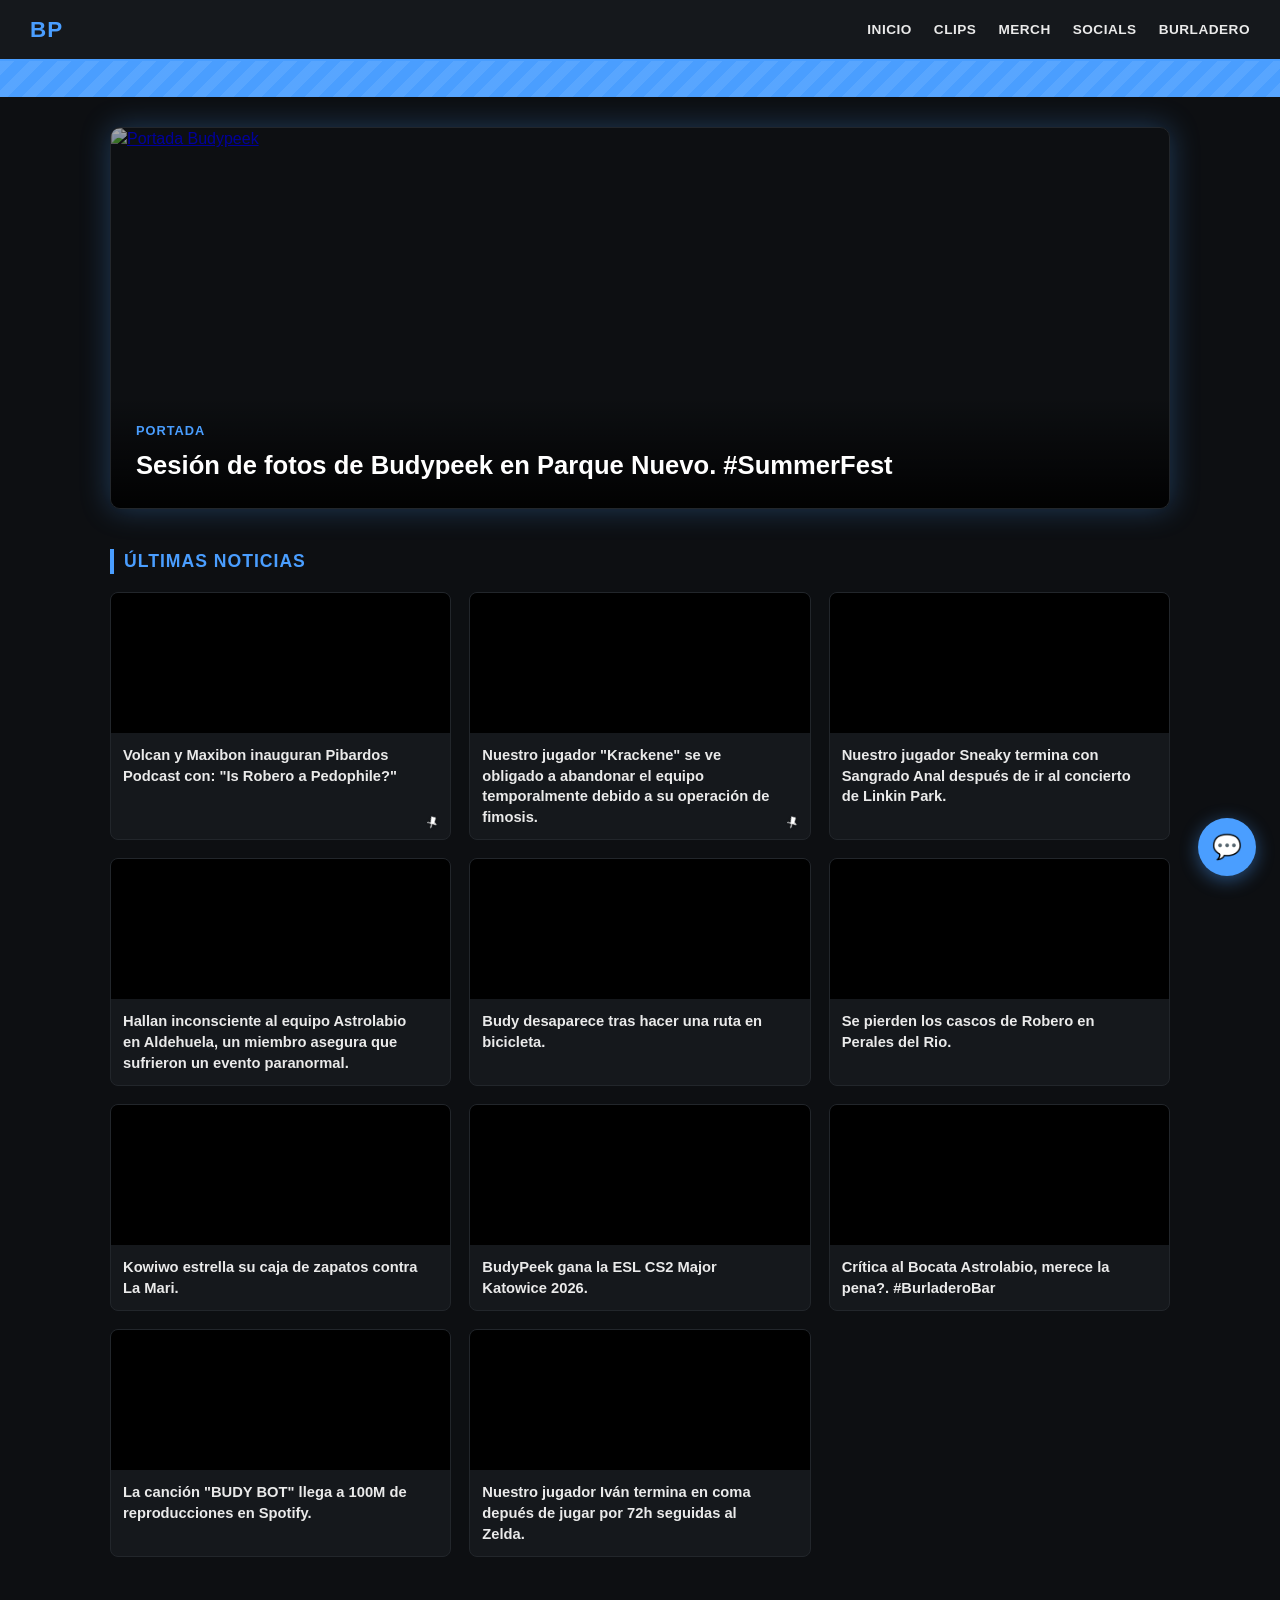
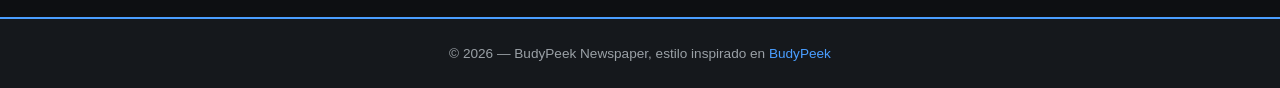
==== newspaper/index.html @ b358adf5 "Web 2.0.0" ====
<!DOCTYPE html>
<html lang="es">
<head>
<meta charset="UTF-8">
<meta name="viewport" content="width=device-width, initial-scale=1">
<link rel="icon" type="image/jpeg" href="budypeek.png" />
<title>Newspaper Budypeek</title>
<style>
  :root{
    --bg:#0d0f12;
    --bg-soft:#15181c;
    --accent:#4a9eff;
    --text:#eaeaea;
    --muted:#9aa0a6;
    --border:#22262b;
  }
  *{box-sizing:border-box;margin:0;padding:0;}
  body{background:var(--bg);color:var(--text);font-family:'Segoe UI',Arial,sans-serif;line-height:1.4;}

  header{display:flex;align-items:center;justify-content:space-between;padding:14px 30px;
    background:var(--bg-soft);border-bottom:2px solid var(--accent);position:sticky;top:0;z-index:10;}
  .logo{font-weight:800;font-size:1.4rem;letter-spacing:1px;color:var(--accent);text-transform:uppercase;}
  nav{display:flex;gap:22px;flex-wrap:wrap;}
  nav a{color:var(--text);text-decoration:none;font-size:.85rem;font-weight:600;
    text-transform:uppercase;letter-spacing:.5px;transition:color .2s;}
  nav a:hover{color:var(--accent);}

.ticker{
  background:var(--accent);
  background-image:repeating-linear-gradient(
    -45deg,
    rgba(255,255,255,0.08) 0px,
    rgba(255,255,255,0.08) 10px,
    transparent 10px,
    transparent 20px
  );
  color:#fff;font-weight:700;font-size:.85rem;
  padding:8px 0;overflow:hidden;position:relative;width:100%;height:36px;
}
.ticker__inner{
  position:absolute;
  top:50%;
  left:0;
  transform:translateY(-50%) translateX(100vw);
  white-space:nowrap;
  animation:ticker-scroll 12s linear infinite;
}
.ticker__inner b{
  text-transform:uppercase;
  margin-right:10px;
}
@keyframes ticker-scroll{
  from{transform:translateY(-50%) translateX(100vw);}
  to{transform:translateY(-50%) translateX(-100%);}
}

@media (max-width:600px){
  .ticker{font-size:.7rem;height:30px;}
}

  main{max-width:1100px;margin:0 auto;padding:30px 20px 60px;}

  .featured{display:block;position:relative;border-radius:10px;overflow:hidden;
    margin-bottom:40px;border:1px solid var(--border);box-shadow:0 0 30px rgba(74, 158, 255, 0.3);}
  .featured img{width:100%;height:380px;object-fit:cover;display:block;filter:brightness(.65);}
  .featured__caption{position:absolute;bottom:0;left:0;right:0;padding:25px;
    background:linear-gradient(180deg,transparent,rgba(0,0,0,.9));}
  .featured__caption .tag{color:var(--accent);font-weight:700;text-transform:uppercase;
    font-size:.8rem;letter-spacing:1px;}
  .featured__caption h1{font-size:1.6rem;margin-top:8px;color:#fff;font-weight:800;}

  section h2{font-size:1.1rem;text-transform:uppercase;letter-spacing:1px;color:var(--accent);
    border-left:4px solid var(--accent);padding-left:10px;margin-bottom:18px;}

  .grid{display:grid;grid-template-columns:repeat(auto-fill,minmax(260px,1fr));gap:18px;}

  .story{background:var(--bg-soft);border:1px solid var(--border);border-radius:8px;
    overflow:hidden;transition:transform .15s,border-color .15s;position:relative;}
  .story:hover{transform:translateY(-4px);border-color:var(--accent);}
  .story a{color:var(--text);text-decoration:none;display:block;}
  .story__img{height:140px;background-size:cover;background-position:center;background-color:#000;}
  .story h3{font-size:.92rem;font-weight:600;padding:12px;padding-right:30px;}
  .pin-icon{position:absolute;bottom:8px;right:10px;width:16px;height:16px;z-index:2;
    transform:rotate(-30deg);filter:drop-shadow(0 1px 2px rgba(0,0,0,.6));}
  .story:hover h3{color:var(--accent);}

  footer{text-align:center;padding:25px;background:var(--bg-soft);border-top:2px solid var(--accent);
    color:var(--muted);font-size:.85rem;}
  footer a{color:var(--accent);text-decoration:none;}

  /* ===== CHAT WIDGET ===== */
  #chat-toggle{
    position:fixed;bottom:24px;right:24px;z-index:1000;
    width:58px;height:58px;border-radius:50%;
    background:var(--accent);color:#fff;border:none;cursor:pointer;
    display:flex;align-items:center;justify-content:center;
    box-shadow:0 4px 18px rgba(74,158,255,.45);
    font-size:1.5rem;transition:transform .15s;
  }
  #chat-toggle:hover{transform:scale(1.08);}
  #chat-badge{
    position:absolute;top:-4px;right:-4px;background:#ff4a4a;color:#fff;
    font-size:.7rem;font-weight:700;border-radius:50%;
    width:20px;height:20px;display:none;align-items:center;justify-content:center;
  }

  #chat-panel{
    position:fixed;bottom:94px;right:24px;z-index:1000;
    width:320px;max-height:70vh;
    background:var(--bg-soft);border:1px solid var(--border);
    border-radius:12px;box-shadow:0 8px 30px rgba(0,0,0,.5);
    display:none;flex-direction:column;overflow:hidden;
  }
  #chat-panel.open{display:flex;}

  #chat-header{
    background:var(--accent);color:#fff;padding:12px 14px;
    display:flex;justify-content:space-between;align-items:center;
    font-weight:700;font-size:.9rem;text-transform:uppercase;letter-spacing:.5px;
  }
  #chat-header small{display:block;font-size:.7rem;opacity:.85;font-weight:500;text-transform:none;margin-top:2px;}
  #chat-close{background:none;border:none;color:#fff;font-size:1.1rem;cursor:pointer;line-height:1;}

  #chat-messages{
    flex:1;overflow-y:auto;padding:12px;display:flex;flex-direction:column;gap:8px;
    font-size:.85rem;background:var(--bg);
  }
  #chat-messages::-webkit-scrollbar{width:6px;}
  #chat-messages::-webkit-scrollbar-thumb{background:var(--border);border-radius:3px;}

  .chat-msg{padding:7px 10px;border-radius:8px;background:var(--bg-soft);border:1px solid var(--border);max-width:88%;word-wrap:break-word;}
  .chat-msg .author{font-weight:700;font-size:.78rem;margin-bottom:2px;display:block;}
  .chat-msg .time{color:var(--muted);font-size:.65rem;margin-left:6px;font-weight:400;}
  .chat-msg.mine{align-self:flex-end;border-color:var(--accent);}

  #chat-input-row{
    display:flex;border-top:1px solid var(--border);padding:8px;gap:6px;background:var(--bg-soft);
  }
  #chat-input{
    flex:1;background:var(--bg);border:1px solid var(--border);border-radius:6px;
    color:var(--text);padding:8px 10px;font-size:.85rem;outline:none;
  }
  #chat-input:focus{border-color:var(--accent);}
  #chat-send{
    background:var(--accent);border:none;color:#fff;border-radius:6px;
    padding:0 14px;font-weight:700;cursor:pointer;font-size:.85rem;
  }
  #chat-send:hover{opacity:.9;}
  #chat-status{font-size:.65rem;color:var(--muted);text-align:center;padding:4px 0;}

  @media (max-width:600px){
  header{
    flex-direction:column;
    align-items:center;
    gap:12px;
    padding:14px 16px;
  }
  nav{
    justify-content:center;
    gap:14px;
    width:100%;
  }
  nav a{
    font-size:.75rem;
  }
}
</style>
</head>
<body>

<header>
  <div class="logo">BP</div>
  <nav>
    <a href="https://budypeek.github.io">Inicio</a>
    <a href="#">Clips</a>
    <a href="../shop/index.html">Merch</a>
    <a href="https://www.instagram.com/budypeekfc/" target="_blank">Socials</a>
    <a href="https://www.instagram.com/elburladerobar/" target="_blank">Burladero</a>
  </nav>
</header>

<div class="ticker">
  <div class="ticker__inner"><b>DIRECTO:</b>Plantilla de Budypeek llega a Nuevos Ministerios y unos espontaneos se lian a palos con un bagabundo.</div>
</div>

<main>

  <a class="featured" href="https://www.instagram.com/budypeekfc/" target="_blank">
    <img src="https://files.catbox.moe/c0ker5.jpeg" alt="Portada Budypeek">
    <div class="featured__caption">
      <div class="tag">Portada</div>
      <h1>Sesión de fotos de Budypeek en Parque Nuevo. #SummerFest</h1>
    </div>
  </a>

  <section>
    <h2>Últimas noticias</h2>
    <div class="grid">

      <article class="story">
        <a href="../foro/podcast1/index.html">
          <div class="story__img" style="background-image:url('https://files.catbox.moe/oe1fo0.png')"></div>
          <h3>Volcan y Maxibon inauguran Pibardos Podcast con: "Is Robero a Pedophile?"
            <svg class="pin-icon" viewBox="0 0 24 24" fill="white" xmlns="http://www.w3.org/2000/svg">
              <path d="M16 3l5 5-5.5 5.5L17 17l-1 1-4.5-4.5L7 18l-1-1 4.5-4.5L6 8l1-1 3.5 3.5L16 3z"/>
            </svg>
          </h3>
        </a>
      </article>

      <article class="story">
        <a href="../foro/krackene/index.html">
          <div class="story__img" style="background-image:url('https://files.catbox.moe/jsr3b0.png')"></div>
          <h3>Nuestro jugador "Krackene" se ve obligado a abandonar el equipo temporalmente debido a su operación de fimosis.
            <svg class="pin-icon" viewBox="0 0 24 24" fill="white" xmlns="http://www.w3.org/2000/svg">
              <path d="M16 3l5 5-5.5 5.5L17 17l-1 1-4.5-4.5L7 18l-1-1 4.5-4.5L6 8l1-1 3.5 3.5L16 3z"/>
            </svg>
          </h3>
        </a>
      </article>

      <article class="story">
          <div class="story__img" style="background-image:url('https://files.catbox.moe/2e9vb1.jpg')"></div>
          <h3>Nuestro jugador Sneaky termina con Sangrado Anal después de ir al concierto de Linkin Park.</h3>
        </a>
      </article>

      <article class="story">
          <div class="story__img" style="background-image:url('https://files.catbox.moe/1h5dxm.jpeg')"></div>
          <h3>Hallan inconsciente al equipo Astrolabio en Aldehuela, un miembro asegura que sufrieron un evento paranormal.</h3>
        </a>
      </article>

      <article class="story">
          <div class="story__img" style="background-image:url('https://files.catbox.moe/auy8d8.jpg')"></div>
          <h3>Budy desaparece tras hacer una ruta en bicicleta.</h3>
        </a>
      </article>

      <article class="story">
          <div class="story__img" style="background-image:url('https://files.catbox.moe/c0p63b.jpeg')"></div>
          <h3>Se pierden los cascos de Robero en Perales del Rio.</h3>
        </a>
      </article>

      <article class="story">
          <div class="story__img" style="background-image:url('https://files.catbox.moe/xp5h7y.png')"></div>
          <h3>Kowiwo estrella su caja de zapatos contra La Mari.</h3>
        </a>
      </article>

      <article class="story">
          <div class="story__img" style="background-image:url('https://files.catbox.moe/f21dgs.jpeg')"></div>
          <h3>BudyPeek gana la ESL CS2 Major Katowice 2026.</h3>
        </a>
      </article>

      <article class="story">
          <div class="story__img" style="background-image:url('https://files.catbox.moe/saxa9d.jpg')"></div>
          <h3>Crítica al Bocata Astrolabio, merece la pena?. #BurladeroBar</h3>
        </a>
      </article>

      <article class="story">
          <div class="story__img" style="background-image:url('https://files.catbox.moe/fngydo.png')"></div>
          <h3>La canción "BUDY BOT" llega a 100M de reproducciones en Spotify.</h3>
        </a>
      </article>

      <article class="story">
          <div class="story__img" style="background-image:url('https://files.catbox.moe/zgptxn.png')"></div>
          <h3>Nuestro jugador Iván termina en coma depués de jugar por 72h seguidas al Zelda.</h3>
        </a>
      </article>

    </div>
  </section>

</main>

<footer>
  © 2026 — BudyPeek Newspaper, estilo inspirado en <a href="https://budypeek.github.io" target="_blank">BudyPeek</a>
</footer>

<button id="chat-toggle" aria-label="Abrir chat">
  💬<span id="chat-badge">0</span>
</button>

<div id="chat-panel">
  <div id="chat-header">
    BudyPeek Chat
    <small id="chat-username-label">Conectando...</small>
    <button id="chat-close" aria-label="Cerrar">✕</button>
  </div>
  <div id="chat-messages"></div>
  <div id="chat-status"></div>
  <div id="chat-input-row">
    <input id="chat-input" type="text" maxlength="300" placeholder="Escribe un mensaje..." />
    <button id="chat-send">Enviar</button>
  </div>
</div>

<script type="module">
  import { initializeApp } from "https://www.gstatic.com/firebasejs/10.12.2/firebase-app.js";
  import {
    getDatabase, ref, push, onChildAdded, query, limitToLast
  } from "https://www.gstatic.com/firebasejs/10.12.2/firebase-database.js";

  const firebaseConfig = {
    apiKey: "AIzaSyA6ev8wtXgs1u3HauCMSQjR1Oofn66E94g",
    authDomain: "budypeek-chat.firebaseapp.com",
    databaseURL: "https://budypeek-chat-default-rtdb.europe-west1.firebasedatabase.app",
    projectId: "budypeek-chat",
    storageBucket: "budypeek-chat.firebasestorage.app",
    messagingSenderId: "46264310345",
    appId: "1:46264310345:web:11046f339eb9e188997d98"
  };

  const statusEl = document.getElementById('chat-status');
  const usernameLabel = document.getElementById('chat-username-label');
  const messagesEl = document.getElementById('chat-messages');
  const inputEl = document.getElementById('chat-input');
  const sendBtn = document.getElementById('chat-send');
  const toggleBtn = document.getElementById('chat-toggle');
  const panelEl = document.getElementById('chat-panel');
  const closeBtn = document.getElementById('chat-close');
  const badgeEl = document.getElementById('chat-badge');

  const COLORS = ['#4a9eff','#ff6b6b','#6bff8e','#ffd166','#c77dff','#ff8e72','#7afcff','#ff5fa2'];
  function randomId(){ return Math.random().toString(36).slice(2,7); }

  // ===== FIX DE SEGURIDAD PARA EVITAR CAMBIOS DE NOMBRE LOCALES =====
  let username = localStorage.getItem('bp_chat_username');
  let usercolor = localStorage.getItem('bp_chat_color');
  let chatToken = localStorage.getItem('bp_chat_token');

  function generarFirma(name, token) {
    return btoa(name + "[salt]" + token).slice(0, 15);
  }

  let tokenValido = false;
  if (username && chatToken) {
    const firmaGuardada = localStorage.getItem('bp_chat_signature');
    if (firmaGuardada === generarFirma(username, chatToken)) {
      tokenValido = true;
    }
  }

  if (!tokenValido) {
    username = 'Anonimo_' + randomId();
    usercolor = COLORS[Math.floor(Math.random()*COLORS.length)];
    chatToken = randomId() + randomId();
    
    localStorage.setItem('bp_chat_username', username);
    localStorage.setItem('bp_chat_color', usercolor);
    localStorage.setItem('bp_chat_token', chatToken);
    localStorage.setItem('bp_chat_signature', generarFirma(username, chatToken));
  }
  usernameLabel.textContent = 'Eres: ' + username;
  // ===================================================================

  let unread = 0;
  let panelOpen = false;

  toggleBtn.addEventListener('click', ()=>{
    panelOpen = !panelOpen;
    panelEl.classList.toggle('open', panelOpen);
    if(panelOpen){
      unread = 0;
      badgeEl.style.display='none';
      inputEl.focus();

      setTimeout(() => {
        messagesEl.scrollTop = messagesEl.scrollHeight;
      }, 50);
    }
  });
  closeBtn.addEventListener('click', ()=>{
    panelOpen = false;
    panelEl.classList.remove('open');
  });

  function renderMessage(data){
    const div = document.createElement('div');
    div.className = 'chat-msg' + (data.username === username ? ' mine' : '');
    const time = data.timestamp ? new Date(data.timestamp).toLocaleTimeString('es-ES',{hour:'2-digit',minute:'2-digit'}) : '';
    div.innerHTML = `<span class="author" style="color:${data.color || '#4a9eff'}">${escapeHtml(data.username)}<span class="time">${time}</span></span>${escapeHtml(data.text)}`;
    messagesEl.appendChild(div);
    messagesEl.scrollTop = messagesEl.scrollHeight;
    if(data.username !== username && !panelOpen){
      unread++;
      badgeEl.textContent = unread;
      badgeEl.style.display = 'flex';
    }
  }

  function escapeHtml(str){
    const d = document.createElement('div');
    d.textContent = str;
    return d.innerHTML;
  }

  let dbRef = null;
  try{
    if(firebaseConfig.apiKey === "TU_API_KEY"){
      throw new Error("Firebase no configurado");
    }
    const app = initializeApp(firebaseConfig);
    const db = getDatabase(app);
    dbRef = ref(db, 'budypeek_chat');
    const recentQuery = query(dbRef, limitToLast(50));
    onChildAdded(recentQuery, (snap)=> renderMessage(snap.val()));
    statusEl.textContent = '';
  }catch(e){
    statusEl.textContent = '⚠ Chat en modo local (configura Firebase para tiempo real entre usuarios)';
    const local = JSON.parse(localStorage.getItem('bp_chat_local') || '[]');
    local.forEach(renderMessage);
  }

  function sendMessage(){
    const text = inputEl.value.trim();
    if(!text) return;
    const data = { username, color: usercolor, text, timestamp: Date.now() };

    if(dbRef){
      push(dbRef, data);
    } else {
      renderMessage(data);
      const local = JSON.parse(localStorage.getItem('bp_chat_local') || '[]');
      local.push(data);
      localStorage.setItem('bp_chat_local', JSON.stringify(local.slice(-50)));
    }
    inputEl.value = '';
  }

  sendBtn.addEventListener('click', sendMessage);
  inputEl.addEventListener('keydown', (e)=>{ if(e.key === 'Enter') sendMessage(); });
</script>

</body>
</html>
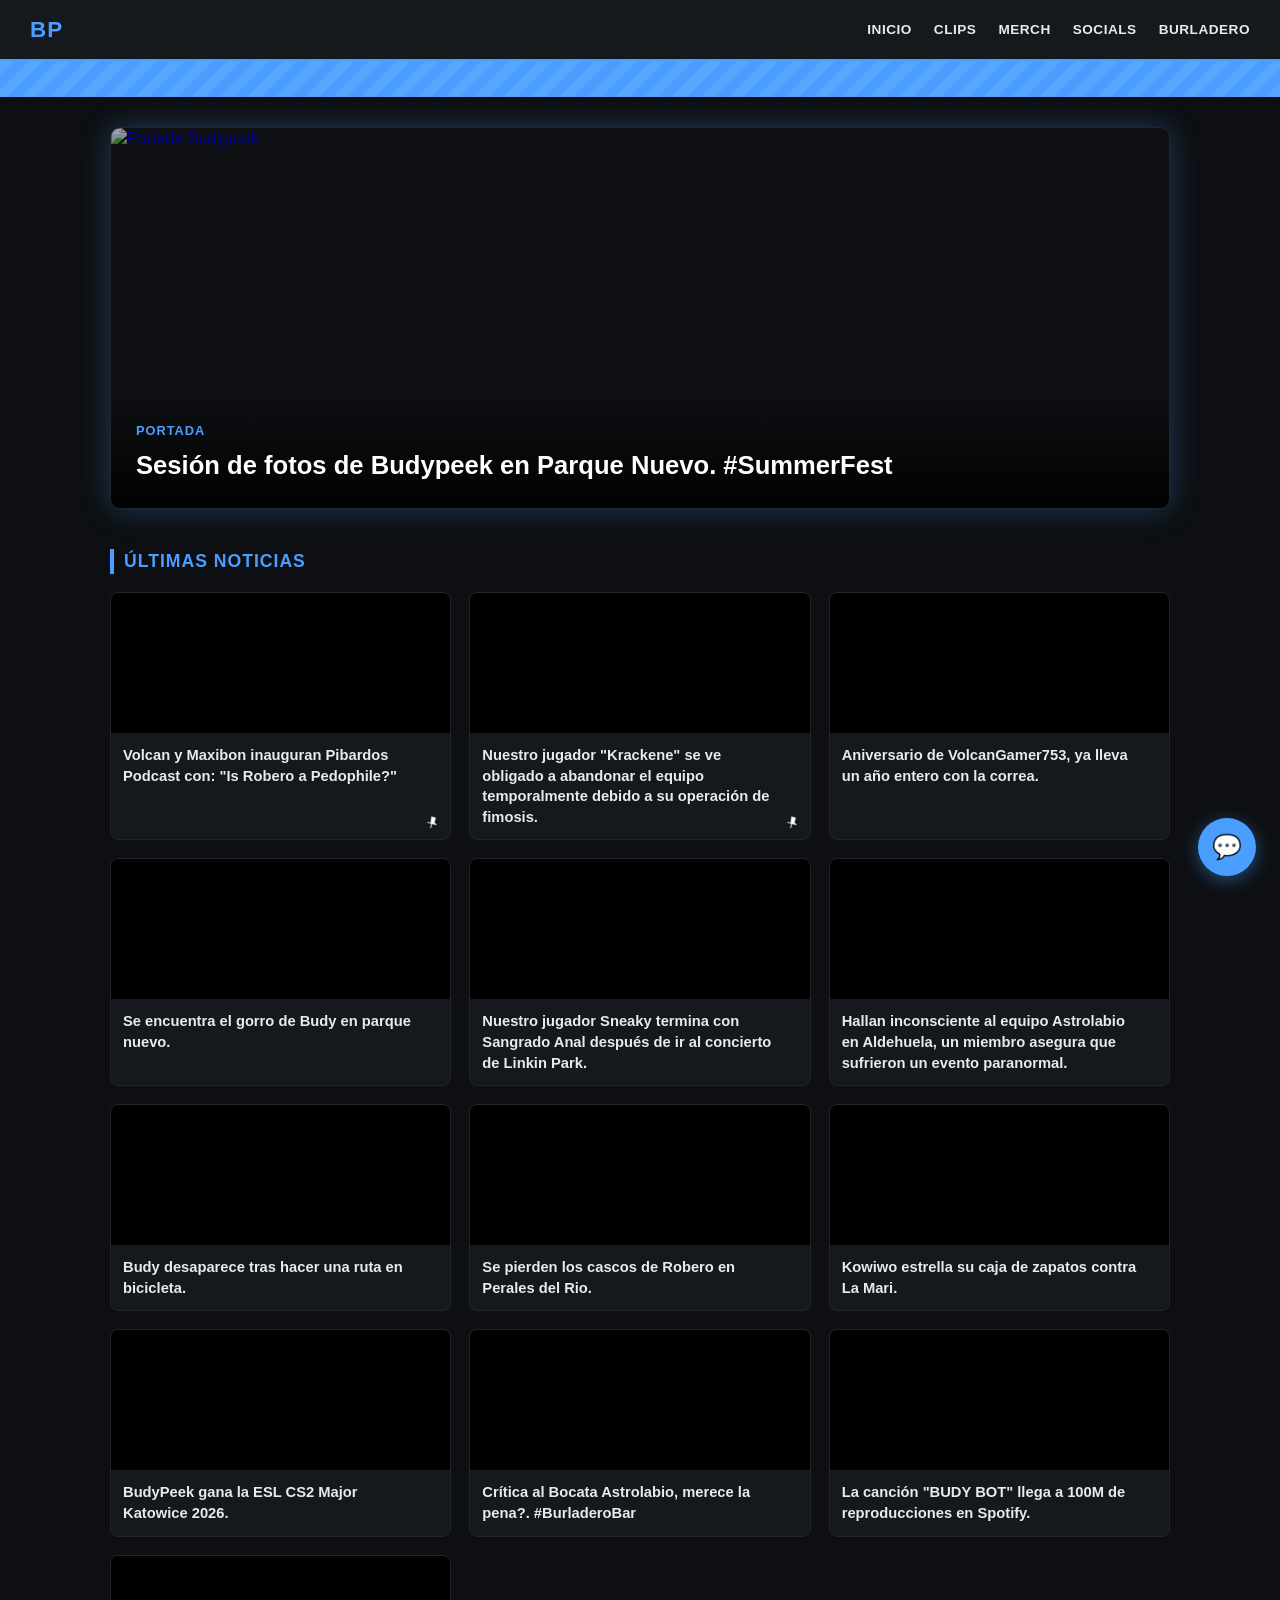
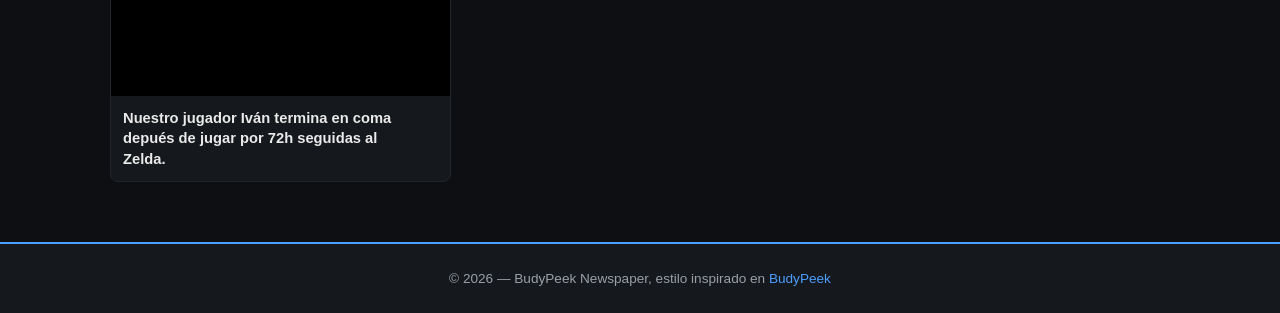
==== commit 72024cc7: "Web 2.0.3" ====
--- a/newspaper/index.html
+++ b/newspaper/index.html
@@ -128,8 +128,8 @@
   #chat-messages::-webkit-scrollbar{width:6px;}
   #chat-messages::-webkit-scrollbar-thumb{background:var(--border);border-radius:3px;}
 
-  .chat-msg{padding:7px 10px;border-radius:8px;background:var(--bg-soft);border:1px solid var(--border);max-width:88%;word-wrap:break-word;}
-  .chat-msg .author{font-weight:700;font-size:.78rem;margin-bottom:2px;display:block;}
+  .chat-msg{padding:7px 10px;border-radius:8px;background:var(--bg-soft);border:1px solid var(--border);max-width:88%;word-wrap:break-word;line-height:1.3;}
+  .chat-msg .author{font-weight:700;font-size:.78rem;margin-bottom:1px;display:block;line-height:1.2;}
   .chat-msg .time{color:var(--muted);font-size:.65rem;margin-left:6px;font-weight:400;}
   .chat-msg.mine{align-self:flex-end;border-color:var(--accent);}
 
@@ -173,7 +173,7 @@
   <nav>
     <a href="https://budypeek.github.io">Inicio</a>
     <a href="#">Clips</a>
-    <a href="../shop/index.html">Merch</a>
+    <a href="../shop/">Merch</a>
     <a href="https://www.instagram.com/budypeekfc/" target="_blank">Socials</a>
     <a href="https://www.instagram.com/elburladerobar/" target="_blank">Burladero</a>
   </nav>
@@ -198,7 +198,7 @@
     <div class="grid">
 
       <article class="story">
-        <a href="../foro/podcast1/index.html">
+        <a href="../foro/podcast1/">
           <div class="story__img" style="background-image:url('https://files.catbox.moe/oe1fo0.png')"></div>
           <h3>Volcan y Maxibon inauguran Pibardos Podcast con: "Is Robero a Pedophile?"
             <svg class="pin-icon" viewBox="0 0 24 24" fill="white" xmlns="http://www.w3.org/2000/svg">
@@ -209,13 +209,25 @@
       </article>
 
       <article class="story">
-        <a href="../foro/krackene/index.html">
+        <a href="../foro/krackene/">
           <div class="story__img" style="background-image:url('https://files.catbox.moe/jsr3b0.png')"></div>
           <h3>Nuestro jugador "Krackene" se ve obligado a abandonar el equipo temporalmente debido a su operación de fimosis.
             <svg class="pin-icon" viewBox="0 0 24 24" fill="white" xmlns="http://www.w3.org/2000/svg">
               <path d="M16 3l5 5-5.5 5.5L17 17l-1 1-4.5-4.5L7 18l-1-1 4.5-4.5L6 8l1-1 3.5 3.5L16 3z"/>
             </svg>
           </h3>
+        </a>
+      </article>
+
+      <article class="story">
+          <div class="story__img" style="background-image:url('https://files.catbox.moe/ucjj63.png')"></div>
+          <h3>Aniversario de VolcanGamer753, ya lleva un año entero con la correa.</h3>
+        </a>
+      </article>
+
+      <article class="story">
+          <div class="story__img" style="background-image:url('https://files.catbox.moe/6hm3d3.png')"></div>
+          <h3>Se encuentra el gorro de Budy en parque nuevo.</h3>
         </a>
       </article>
 
@@ -350,7 +362,7 @@
     username = 'Anonimo_' + randomId();
     usercolor = COLORS[Math.floor(Math.random()*COLORS.length)];
     chatToken = randomId() + randomId();
-    
+
     localStorage.setItem('bp_chat_username', username);
     localStorage.setItem('bp_chat_color', usercolor);
     localStorage.setItem('bp_chat_token', chatToken);
